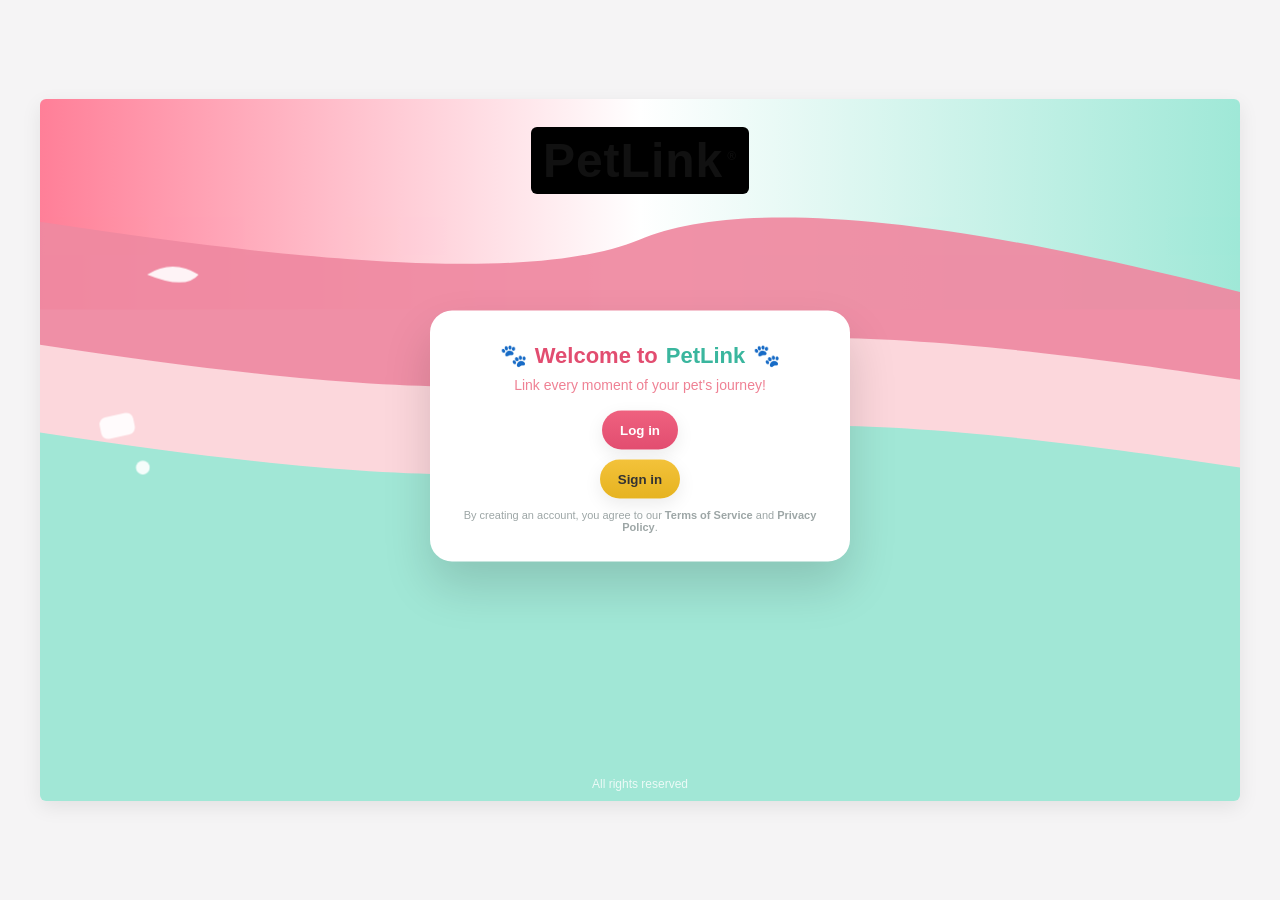
==== index.html @ 27ad7585 "Initial commit" ====
<!doctype html>
<html lang="en">
<head>
  <meta charset="utf-8" />
  <meta name="viewport" content="width=device-width,initial-scale=1" />
  <title>PetLink — Welcome</title>
  <link rel="stylesheet" href="styles.css" />
</head>
<body>
  <div class="page">
    <!-- Background SVG: layered hills + subtle animals (stylized) -->
    <section class="hero">
      <svg class="hero-bg" viewBox="0 0 1400 800" preserveAspectRatio="none" aria-hidden="true">
        <defs>
          <linearGradient id="g1" x1="0" x2="1" y1="0" y2="0">
            <stop offset="0" stop-color="#ff7f98"/>
            <stop offset="0.5" stop-color="#fff"/>
            <stop offset="1" stop-color="#9fe8d7"/>
          </linearGradient>
          <linearGradient id="g2" x1="0" x2="1" y1="0" y2="0">
            <stop offset="0" stop-color="#e66a85"/>
            <stop offset="1" stop-color="#d36b8a" stop-opacity="0.95"/>
          </linearGradient>
        </defs>

        <!-- top sky -->
        <rect x="0" y="0" width="1400" height="240" fill="url(#g1)"></rect>

        <!-- layered hills:
             We use several paths with soft drop shadows simulated by darker fills and blur via filter -->
        <g filter="url(#fg)" opacity="0.98">
          <path d="M1400,220 C1000,120 800,120 700,160 C600,200 400,200 0,140 L0,800 L1400,800 Z" fill="#f08aa2" opacity="0.95"/>
          <path d="M1400,320 C1000,260 800,260 700,300 C600,340 400,340 0,280 L0,800 L1400,800 Z" fill="#ffdfe3" opacity="0.9"/>
          <path d="M1400,420 C1000,360 800,360 700,400 C600,440 400,440 0,380 L0,800 L1400,800 Z" fill="#9fe8d7" opacity="0.98"/>
        </g>

        <!-- subtle decorative pet silhouettes (very simple shapes) -->
        <g fill="#ffffff" opacity="0.9">
          <circle cx="120" cy="420" r="8"/>
          <rect x="70" y="360" rx="8" ry="8" width="40" height="25" transform="rotate(-12 90 372)"/>
          <path d="M125 200 q 30 -18 60 0 q -15 18 -60 0" fill="#fff"/>
        </g>

        <!-- large logo text area center top (not accessible text, decorative) -->
      </svg>

      <header class="brand">
        <div class="logo">PetLink<span class="rtm">®</span></div>
      </header>

      <main class="card-wrap" role="main">
        <article class="card" aria-labelledby="welcomeTitle">
          <h1 id="welcomeTitle"><span class="paw">🐾</span> Welcome to <span class="petlink">PetLink</span><span class="paw">🐾</span></h1>
          <p class="subtitle">Link every moment of your pet's journey!</p>

          <div class="cta-row">
            <button id="toLogin" class="btn btn-pink">Log in</button>
            <button id="toSignup" class="btn btn-yellow">Sign in</button>
          </div>

          <p class="tiny">By creating an account, you agree to our <a href="#" class="muted">Terms of Service</a> and <a href="#" class="muted">Privacy Policy</a>.</p>
        </article>
      </main>

      <footer class="foot">All rights reserved</footer>
    </section>
  </div>

  <script src="script.js"></script>
</body>
</html>
---- styles.css ----
/* Shared styles for the three pages */
/* Colors inspired by the provided mockups */
:root{
  --pink:#ef617f;
  --pink-deep:#e24d70;
  --yellow:#f3c23a;
  --muted:#9da6a6;
  --card-bg: #ffffff;
  --page-bg:#f5f4f5;
  --shadow: 0 24px 48px rgba(0,0,0,0.15);
  --radius: 22px;
  --max-width: 980px;
  --card-width: 420px;
  --glass-shadow: 0 12px 30px rgba(0,0,0,0.12);
  font-family: Inter, "Helvetica Neue", Arial, sans-serif;
}

* { box-sizing: border-box; }
html,body{ height:100%; margin:0; background:var(--page-bg); color:#222; -webkit-font-smoothing:antialiased; -moz-osx-font-smoothing:grayscale; }

.page { display:flex; align-items:center; justify-content:center; padding:28px; min-height:100vh; }

/* Hero area holds the background and the card */
.hero { position:relative; width:100%; max-width:1200px; height:78vh; background:transparent; border-radius:6px; overflow:hidden; box-shadow: 0 6px 20px rgba(0,0,0,0.08); }

/* background svg fills area */
.hero-bg { position:absolute; inset:0; width:100%; height:100%; }

/* Brand / logo top center */
.brand{ position:absolute; left:0; right:0; top:28px; display:flex; justify-content:center; pointer-events:none; }
.logo{ font-weight:800; font-size:48px; color:#111; letter-spacing:1px; background:linear-gradient(90deg,#000 0%, #000 60%); padding:6px 12px; border-radius:6px; pointer-events:none;}
.logo .rtm{ font-size:12px; vertical-align:super; margin-left:4px; opacity:0.75; }

/* Card: centered, floating */
.card-wrap{ position:absolute; left:50%; top:48%; transform:translate(-50%,-50%); width:100%; max-width:var(--max-width); display:flex; justify-content:center; align-items:center; padding:12px; pointer-events:auto; }
.card{ width:var(--card-width); background:var(--card-bg); border-radius:var(--radius); padding:28px 28px 18px; box-shadow: var(--shadow); text-align:center; }
.form-card{ padding:28px 30px 22px; }

/* Card content */
.card h1{ margin:4px 0 8px; font-size:22px; color:var(--pink-deep); display:flex; align-items:center; justify-content:center; gap:8px; }
.card .petlink{ color:#3ab69e; font-weight:700; }
.card .subtitle{ margin:0 0 18px; color:#ef8194; font-size:14px; }

/* Buttons */
.btn{ border:0; padding:12px 18px; border-radius:999px; font-weight:600; cursor:pointer; box-shadow: 0 6px 18px rgba(0,0,0,0.08); transition: transform .15s ease, box-shadow .15s ease; }
.btn:active{ transform:translateY(2px); }
.btn-pink{ background: linear-gradient(180deg,var(--pink) 0%, var(--pink-deep) 100%); color:white; }
.btn-yellow{ background: linear-gradient(180deg,var(--yellow) 0%, #e6b320 100%); color:#333; }
.btn.full{ width:100%; margin-top:8px; }

/* CTA row on index */
.cta-row{ display:flex; flex-direction:column; gap:10px; margin:12px 0 6px; align-items:center; }
@media(min-width:640px){ .cta-row{ flex-direction:column; } }

/* subtle small text */
.tiny{ font-size:11px; color:var(--muted); margin-top:10px; }
.muted{ color:var(--muted); text-decoration:none; font-weight:600; }

/* form controls */
.form input[type="email"], .form input[type="password"]{
  width:100%;
  padding:12px 14px;
  margin:8px 0;
  border-radius:30px;
  border:1px solid #eee;
  background:linear-gradient(180deg,#fbfbfb,#f4f4f4);
  box-shadow: inset 0 2px 8px rgba(0,0,0,0.06);
  font-size:14px;
  outline:none;
  transition: border-color .12s ease, box-shadow .12s ease;
}
.form input:focus{ border-color: #e6a3b2; box-shadow: 0 6px 18px rgba(226,77,112,0.06); }

/* small OR separator */
.or{ color:var(--muted); margin-top:10px; margin-bottom:6px; font-weight:600; }

/* footer text */
.foot{ position:absolute; bottom:10px; left:0; right:0; text-align:center; font-size:12px; color:#fff; opacity:0.8; pointer-events:none; }

/* screen-reader only */
.sr{ position:absolute !important; width:1px; height:1px; padding:0; margin:-1px; overflow:hidden; clip:rect(0,0,0,0); border:0; }

/* small responsive tweaks */
@media(max-width:720px){
  .hero{ height:86vh; }
  .logo{ font-size:36px; }
  .card{ width:92%; max-width:420px; }
}

/* -------------------------------
   Homepage styles
   ------------------------------- */
.hp-page {
  min-height: 100vh;
  padding: 28px;
  background: linear-gradient(180deg,#dff6ef 0%, #f6bfc7 55%, #f6cbd0 100%);
  display:flex;
  flex-direction:column;
  gap:24px;
  position:relative;
}

/* top header pill */
.hp-header{
  display:flex;
  align-items:center;
  justify-content:space-between;
  gap:12px;
  background: rgba(255,255,255,0.95);
  padding:12px 18px;
  border-radius:26px;
  box-shadow: 0 10px 30px rgba(0,0,0,0.08);
  max-width:1200px;
  margin:0 auto;
  width:100%;
  align-self:center;
}

/* brand */
.hp-logo{ display:flex; align-items:center; gap:12px; }
.hp-logo-mark{ width:44px; height:44px; border-radius:12px; background:#fff; display:flex; align-items:center; justify-content:center; font-size:20px; box-shadow: 0 6px 18px rgba(0,0,0,0.06); }
.hp-logo-text{ font-weight:800; font-size:22px; color:#111; }

/* user on right */
.hp-user{ display:flex; align-items:center; gap:12px; cursor:pointer; }
.hp-user-name{ font-weight:700; color:#1d1d1d; margin-right:6px; }
.hp-avatar{ width:44px; height:44px; border-radius:50%; background:linear-gradient(180deg,#fff,#f6f6f6); display:flex; align-items:center; justify-content:center; box-shadow: 0 6px 18px rgba(0,0,0,0.06); }

/* main content area */
.hp-main{ flex:1; display:flex; align-items:flex-start; justify-content:center; padding:28px 0; max-width:1200px; margin:0 auto; width:100%; }
.hp-content{ width:100%; display:flex; flex-direction:column; align-items:center; gap:34px; }

/* 3 big cards row */
.hp-grid{
  display:flex;
  gap:40px;
  align-items:center;
  justify-content:center;
  flex-wrap:wrap;
  width:100%;
  padding-top:22px;
}
.hp-card{
  min-width:200px;
  height:160px;
  background:var(--card-bg);
  border-radius:22px;
  box-shadow: 0 24px 40px rgba(0,0,0,0.08);
  display:flex;
  flex-direction:column;
  align-items:center;
  justify-content:center;
  gap:12px;
  border: none;
  cursor:pointer;
  transition: transform .12s ease, box-shadow .12s ease;
  text-align:center;
}
.hp-card:active{ transform: translateY(3px); }
.hp-card:hover{ transform: translateY(-6px); box-shadow: 0 32px 60px rgba(0,0,0,0.12); }

.hp-card-large{ width:220px; height:160px; }

.hp-card-icon{ font-size:44px; }
.hp-card-title{ font-weight:700; color:var(--pink-deep); }
.hp-card-title.hp-yellow{ color: #c08f07; }

/* Next care card */
.hp-nextcare-wrap{ width:60%; min-width:320px; max-width:760px; }
.hp-nextcare{
  background:var(--card-bg);
  border-radius:26px;
  padding:18px;
  box-shadow: 0 30px 60px rgba(0,0,0,0.08);
  text-align:left;
}
.hp-nextcare-title{ text-align:center; color:#2d9d86; font-weight:800; font-size:18px; margin-bottom:8px; }
.hp-nextcare-body{ display:flex; align-items:center; gap:16px; padding:8px 4px; }
.hp-nextcare-icon{ width:48px; height:48px; border-radius:16px; background:linear-gradient(180deg,#fff,#f7f7f7); display:flex; align-items:center; justify-content:center; box-shadow: inset 0 -6px 12px rgba(0,0,0,0.02); font-size:22px; color:#e6b320; }
.hp-nextcare-main{ flex:1; display:flex; align-items:center; justify-content:space-between; gap:12px; }
.hp-nextcare-name{ font-weight:700; font-size:16px; }
.hp-nextcare-time{ color:var(--muted); font-weight:700; }
.hp-nextcare-right{ width:40px; display:flex; align-items:center; justify-content:center; }
.hp-nextcare-ok{ background:transparent; border-radius:50%; border:1px solid #efefef; width:34px; height:34px; cursor:pointer; }

/* Love & Care heading */
.hp-lovecare{ margin-top:24px; text-align:center; color:#b66d7b; }
.hp-lovecare h2{ margin:0; color:rgba(181,84,111,0.9); font-weight:800; font-size:20px; }
.hp-lovecare .tiny{ color:var(--muted); margin-top:8px; }

/* simple user menu (absolute) */
.hp-user-menu{
  position: absolute;
  top: 72px;
  right: 36px;
  background: white;
  border-radius:12px;
  box-shadow: 0 18px 40px rgba(0,0,0,0.12);
  display:flex;
  flex-direction:column;
  gap:4px;
  padding:6px;
  z-index:100;
  min-width:160px;
}
.hp-menu-item{
  background:transparent;
  border:0;
  padding:12px 16px;
  text-align:left;
  cursor:pointer;
  font-weight:700;
}
.hp-menu-item:hover{ background: #fafafa; }

/* responsive */
@media(max-width:900px){
  .hp-nextcare-wrap{ width:84%; }
  .hp-grid{ gap:18px; }
  .hp-card-large{ width:180px; height:150px; }
  .hp-header{ padding:10px 12px; border-radius:18px; }
  .hp-user-menu{ right:16px; top:72px; }
}
@media(max-width:520px){
  .hp-grid{ flex-direction:column; align-items:stretch; padding:12px; }
  .hp-card-large{ width:100%; height:110px; }
  .hp-nextcare-wrap{ width:92%; }
  .hp-header{ flex-direction:row; gap:8px; }
}
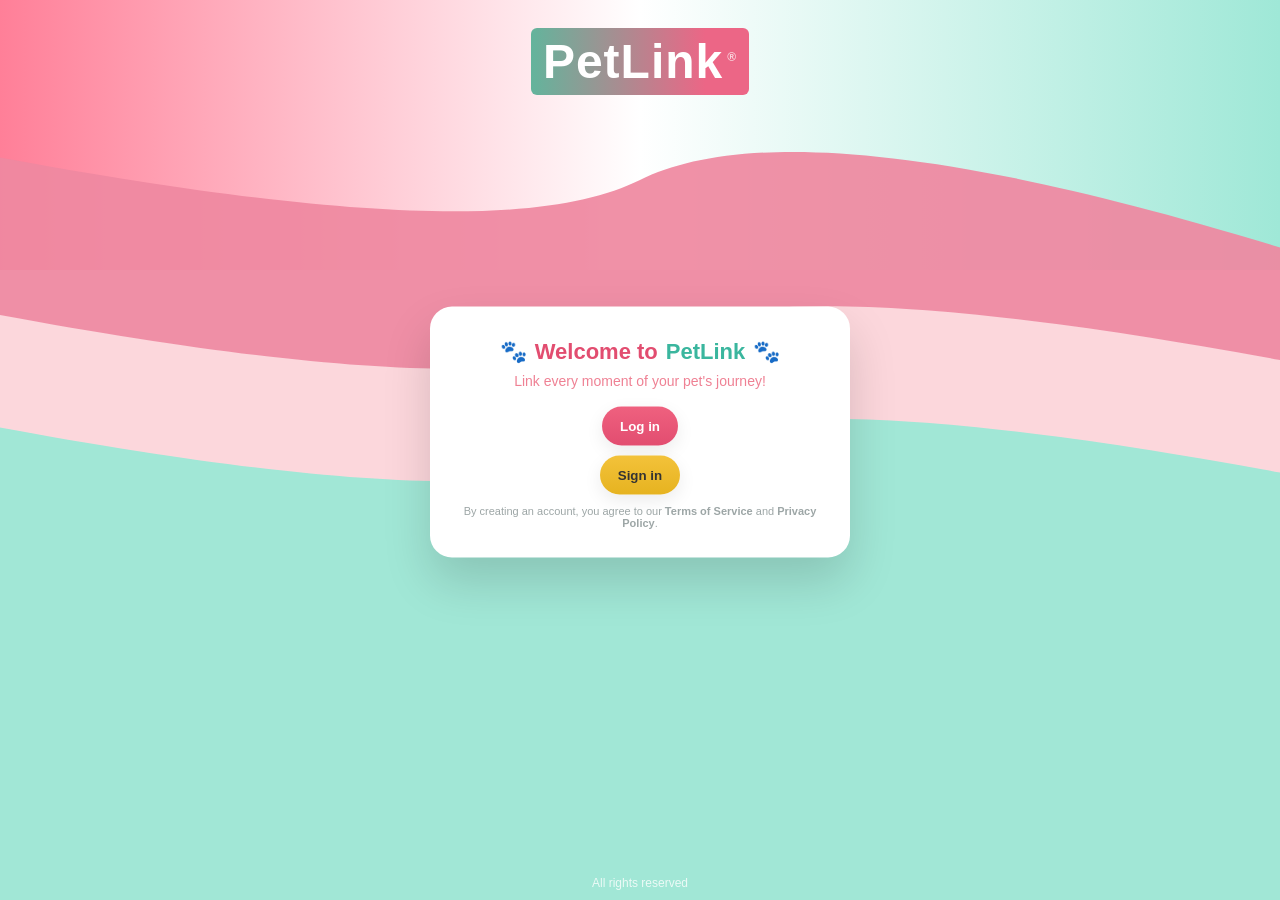
==== commit 70fc76e0: "added a new pages" ====
--- a/index.html
+++ b/index.html
@@ -7,65 +7,48 @@
   <link rel="stylesheet" href="styles.css" />
 </head>
 <body>
-  <div class="page">
-    <!-- Background SVG: layered hills + subtle animals (stylized) -->
-    <section class="hero">
-      <svg class="hero-bg" viewBox="0 0 1400 800" preserveAspectRatio="none" aria-hidden="true">
-        <defs>
-          <linearGradient id="g1" x1="0" x2="1" y1="0" y2="0">
-            <stop offset="0" stop-color="#ff7f98"/>
-            <stop offset="0.5" stop-color="#fff"/>
-            <stop offset="1" stop-color="#9fe8d7"/>
-          </linearGradient>
-          <linearGradient id="g2" x1="0" x2="1" y1="0" y2="0">
-            <stop offset="0" stop-color="#e66a85"/>
-            <stop offset="1" stop-color="#d36b8a" stop-opacity="0.95"/>
-          </linearGradient>
-        </defs>
+<!-- NOTE: added full-bleed class here -->
+<div class="page full-bleed">
+  <section class="hero fullscreen">
+    <!-- ... unchanged SVG + content ... -->
+    <svg class="hero-bg" viewBox="0 0 1400 800" preserveAspectRatio="none" aria-hidden="true">
+      <defs>
+        <linearGradient id="g1" x1="0" x2="1" y1="0" y2="0">
+          <stop offset="0" stop-color="#ff7f98"/>
+          <stop offset="0.5" stop-color="#fff"/>
+          <stop offset="1" stop-color="#9fe8d7"/>
+        </linearGradient>
+      </defs>
+      <rect x="0" y="0" width="1400" height="240" fill="url(#g1)"></rect>
+      <g opacity="0.98">
+        <path d="M1400,220 C1000,120 800,120 700,160 C600,200 400,200 0,140 L0,800 L1400,800 Z" fill="#f08aa2" opacity="0.95"/>
+        <path d="M1400,320 C1000,260 800,260 700,300 C600,340 400,340 0,280 L0,800 L1400,800 Z" fill="#ffdfe3" opacity="0.9"/>
+        <path d="M1400,420 C1000,360 800,360 700,400 C600,440 400,440 0,380 L0,800 L1400,800 Z" fill="#9fe8d7" opacity="0.98"/>
+      </g>
+    </svg>
 
-        <!-- top sky -->
-        <rect x="0" y="0" width="1400" height="240" fill="url(#g1)"></rect>
+    <header class="brand">
+      <div class="logo">PetLink<span class="rtm">®</span></div>
+    </header>
 
-        <!-- layered hills:
-             We use several paths with soft drop shadows simulated by darker fills and blur via filter -->
-        <g filter="url(#fg)" opacity="0.98">
-          <path d="M1400,220 C1000,120 800,120 700,160 C600,200 400,200 0,140 L0,800 L1400,800 Z" fill="#f08aa2" opacity="0.95"/>
-          <path d="M1400,320 C1000,260 800,260 700,300 C600,340 400,340 0,280 L0,800 L1400,800 Z" fill="#ffdfe3" opacity="0.9"/>
-          <path d="M1400,420 C1000,360 800,360 700,400 C600,440 400,440 0,380 L0,800 L1400,800 Z" fill="#9fe8d7" opacity="0.98"/>
-        </g>
+    <main class="card-wrap" role="main">
+      <article class="card" aria-labelledby="welcomeTitle">
+        <h1 id="welcomeTitle"><span class="paw">🐾</span> Welcome to <span class="petlink">PetLink</span><span class="paw">🐾</span></h1>
+        <p class="subtitle">Link every moment of your pet's journey!</p>
 
-        <!-- subtle decorative pet silhouettes (very simple shapes) -->
-        <g fill="#ffffff" opacity="0.9">
-          <circle cx="120" cy="420" r="8"/>
-          <rect x="70" y="360" rx="8" ry="8" width="40" height="25" transform="rotate(-12 90 372)"/>
-          <path d="M125 200 q 30 -18 60 0 q -15 18 -60 0" fill="#fff"/>
-        </g>
+        <div class="cta-row">
+          <button id="toLogin" class="btn btn-pink">Log in</button>
+          <button id="toSignup" class="btn btn-yellow">Sign in</button>
+        </div>
 
-        <!-- large logo text area center top (not accessible text, decorative) -->
-      </svg>
+        <p class="tiny">By creating an account, you agree to our <a href="#" class="muted">Terms of Service</a> and <a href="#" class="muted">Privacy Policy</a>.</p>
+      </article>
+    </main>
 
-      <header class="brand">
-        <div class="logo">PetLink<span class="rtm">®</span></div>
-      </header>
+    <footer class="foot">All rights reserved</footer>
+  </section>
+</div>
 
-      <main class="card-wrap" role="main">
-        <article class="card" aria-labelledby="welcomeTitle">
-          <h1 id="welcomeTitle"><span class="paw">🐾</span> Welcome to <span class="petlink">PetLink</span><span class="paw">🐾</span></h1>
-          <p class="subtitle">Link every moment of your pet's journey!</p>
-
-          <div class="cta-row">
-            <button id="toLogin" class="btn btn-pink">Log in</button>
-            <button id="toSignup" class="btn btn-yellow">Sign in</button>
-          </div>
-
-          <p class="tiny">By creating an account, you agree to our <a href="#" class="muted">Terms of Service</a> and <a href="#" class="muted">Privacy Policy</a>.</p>
-        </article>
-      </main>
-
-      <footer class="foot">All rights reserved</footer>
-    </section>
-  </div>
-
-  <script src="script.js"></script>
+<script src="script.js"></script>
 </body>
-</html>
+</html>
--- a/styles.css
+++ b/styles.css
@@ -1,5 +1,4 @@
 /* Shared styles for the three pages */
-/* Colors inspired by the provided mockups */
 :root{
   --pink:#ef617f;
   --pink-deep:#e24d70;
@@ -16,25 +15,83 @@
 }
 
 * { box-sizing: border-box; }
-html,body{ height:100%; margin:0; background:var(--page-bg); color:#222; -webkit-font-smoothing:antialiased; -moz-osx-font-smoothing:grayscale; }
+/* Prevent horizontal overflow caused by using 100vw with visible scrollbars */
+html,body{ height:100%; margin:0; background:var(--page-bg); color:#222; -webkit-font-smoothing:antialiased; -moz-osx-font-smoothing:grayscale; overflow-x:hidden; }
 
 .page { display:flex; align-items:center; justify-content:center; padding:28px; min-height:100vh; }
 
 /* Hero area holds the background and the card */
 .hero { position:relative; width:100%; max-width:1200px; height:78vh; background:transparent; border-radius:6px; overflow:hidden; box-shadow: 0 6px 20px rgba(0,0,0,0.08); }
 
+/* Fullscreen variant: expands hero to fill viewport within page padding */
+.hero.fullscreen {
+  max-width: none;                   /* allow full width within page padding */
+  width: calc(100% - 56px);          /* page padding left+right = 56px (28px * 2) */
+  height: calc(100vh - 56px);        /* page padding top+bottom = 56px */
+  border-radius: 12px;               /* a bit larger radius like homepage */
+  box-shadow: 0 10px 30px rgba(0,0,0,0.08);
+  margin: 0 auto;
+}
+
+/* New page modifier: remove outer padding to allow hero to meet viewport edges */
+.page.full-bleed {
+  padding: 0;
+  min-height: 100vh;
+  align-items: stretch; /* let hero stretch the full height */
+  justify-content: flex-start;
+}
+
+/* Fullscreen hero: expand to occupy entire viewport area (no gutters),
+   and avoid clipping the card and its shadow by allowing visible overflow.
+   IMPORTANT: avoid width:100vw + translateX hacks (those often cause horizontal scrollbars).
+   Use left:0/right:0/width:100% so the layout doesn't extend past the viewport. */
+.hero.fullscreen {
+  position: relative;
+  left: 0;
+  right: 0;
+  width: 100%;
+  max-width: none;
+  height: 100vh;               /* full viewport height */
+  border-radius: 0;            /* remove rounded corners so no white shows */
+  margin: 0;
+  box-shadow: none;            /* remove page-like shadow if you want edge-to-edge */
+  overflow: visible;           /* allow card and shadow to render without being clipped */
+  /* Reserve a little top space so card can't overlap the very top brand */
+  padding-top: 36px;
+}
+
+/* keep hero background svg covering the area */
+.hero-bg { position:absolute; inset:0; width:100%; height:100%; }
+
+/* Slight tweak so the floating card sits a little lower than exact middle on small screens */
+.card-wrap { top:52%; transform: translate(-50%,-52%); }
+
+/* Responsive: on small screens restore small radius if desired and keep no gutters */
+@media(max-width:720px) {
+  .hero.fullscreen { border-radius: 0; }
+  .card-wrap { top:50%; transform: translate(-50%,-50%); padding: 12px; }
+}
+
 /* background svg fills area */
 .hero-bg { position:absolute; inset:0; width:100%; height:100%; }
 
 /* Brand / logo top center */
 .brand{ position:absolute; left:0; right:0; top:28px; display:flex; justify-content:center; pointer-events:none; }
-.logo{ font-weight:800; font-size:48px; color:#111; letter-spacing:1px; background:linear-gradient(90deg,#000 0%, #000 60%); padding:6px 12px; border-radius:6px; pointer-events:none;}
+.logo{ font-weight:800; font-size:48px; color: #ffffff; letter-spacing:1px; background:linear-gradient(90deg,#63b49c 00%, #ec6686 80%); padding:6px 12px; border-radius:6px; pointer-events:none;}
 .logo .rtm{ font-size:12px; vertical-align:super; margin-left:4px; opacity:0.75; }
 
 /* Card: centered, floating */
 .card-wrap{ position:absolute; left:50%; top:48%; transform:translate(-50%,-50%); width:100%; max-width:var(--max-width); display:flex; justify-content:center; align-items:center; padding:12px; pointer-events:auto; }
 .card{ width:var(--card-width); background:var(--card-bg); border-radius:var(--radius); padding:28px 28px 18px; box-shadow: var(--shadow); text-align:center; }
 .form-card{ padding:28px 30px 22px; }
+
+/* Ensure the card itself can scroll internally on very short viewports
+   instead of letting a parent create a huge scroll track far from the viewport edge. */
+.hero.fullscreen .card{
+  max-height: calc(100vh - 140px); /* leave room for brand / footer / spacing */
+  overflow-y: auto;
+  -webkit-overflow-scrolling: touch;
+}
 
 /* Card content */
 .card h1{ margin:4px 0 8px; font-size:22px; color:var(--pink-deep); display:flex; align-items:center; justify-content:center; gap:8px; }
@@ -87,6 +144,10 @@
   .card{ width:92%; max-width:420px; }
 }
 
+/*!* for fullscreen variant on small screens consider slightly smaller subtraction *!*/
+/*.hero.fullscreen { width: calc(100% - 36px); height: calc(100vh - 36px); border-radius:10px; }*/
+
+
 /* -------------------------------
    Homepage styles
    ------------------------------- */
@@ -118,8 +179,17 @@
 
 /* brand */
 .hp-logo{ display:flex; align-items:center; gap:12px; }
-.hp-logo-mark{ width:44px; height:44px; border-radius:12px; background:#fff; display:flex; align-items:center; justify-content:center; font-size:20px; box-shadow: 0 6px 18px rgba(0,0,0,0.06); }
-.hp-logo-text{ font-weight:800; font-size:22px; color:#111; }
+.hp-logo-mark img {
+  width:44px;
+  height:44px;
+  border-radius:12px;
+  object-fit:cover;        /* crop/fit to the box */
+  display:block;
+  box-shadow: 0 6px 18px rgba(0,0,0,0.06);
+  cursor:pointer;
+  background: #fff;
+}
+.hp-logo-mark { display:flex; align-items:center; justify-content:center; width:44px; height:44px; }.hp-logo-text{ font-weight:800; font-size:22px; color:#111; }
 
 /* user on right */
 .hp-user{ display:flex; align-items:center; gap:12px; cursor:pointer; }
@@ -161,7 +231,14 @@
 
 .hp-card-large{ width:220px; height:160px; }
 
-.hp-card-icon{ font-size:44px; }
+.hp-card-icon-img{
+  width:56px;            /* keep same visual size as emoji */
+  height:56px;
+  border-radius:12px;    /* rounded corners to match card style */
+  object-fit:cover;      /* preserve aspect ratio, crop if needed */
+  display:block;
+  /*box-shadow: 0 8px 20px rgba(0,0,0,0.06);*/
+}
 .hp-card-title{ font-weight:700; color:var(--pink-deep); }
 .hp-card-title.hp-yellow{ color: #c08f07; }
 
@@ -226,4 +303,63 @@
   .hp-card-large{ width:100%; height:110px; }
   .hp-nextcare-wrap{ width:92%; }
   .hp-header{ flex-direction:row; gap:8px; }
+}
+
+/* ---------------------------
+   Test accounts list styles
+   --------------------------- */
+.test-accounts{
+  margin-top:14px;
+  background: linear-gradient(180deg,#fff,#fff);
+  border-radius:14px;
+  padding:12px;
+  box-shadow: 0 8px 20px rgba(0,0,0,0.04);
+  text-align:left;
+}
+.test-header{
+  font-weight:800;
+  color:var(--pink-deep);
+  margin-bottom:8px;
+}
+.test-list{
+  list-style:none;
+  padding:0;
+  margin:0;
+  display:flex;
+  flex-direction:column;
+  gap:10px;
+}
+.test-item{
+  display:flex;
+  align-items:center;
+  justify-content:space-between;
+  gap:12px;
+  padding:8px;
+  border-radius:10px;
+  background: #fbfbfb;
+  border:1px solid #f2f2f2;
+}
+.test-meta strong{ display:block; font-weight:700; color:#222; }
+.test-meta .test-pass{ font-size:12px; color:var(--muted); display:block; margin-top:2px; }
+.test-actions{ display:flex; gap:8px; align-items:center; }
+.small-btn{
+  padding:8px 10px;
+  border-radius:8px;
+  border:0;
+  cursor:pointer;
+  font-weight:700;
+  font-size:13px;
+  box-shadow: 0 6px 16px rgba(0,0,0,0.06);
+}
+.small-btn:hover{ transform: translateY(-2px); }
+.small-btn:active{ transform: translateY(1px); }
+.small-btn.test-fill{ background:#fff; color:#333; border:1px solid #eee; }
+.small-btn.test-fill-login{ background: linear-gradient(180deg,var(--pink) 0%, var(--pink-deep) 100%); color:#fff; }
+
+.test-note{ margin-top:8px; font-size:12px; color:var(--muted); }
+
+/* responsive */
+@media(max-width:520px){
+  .test-actions{ gap:6px; }
+  .small-btn{ padding:6px 8px; font-size:12px; }
 }
